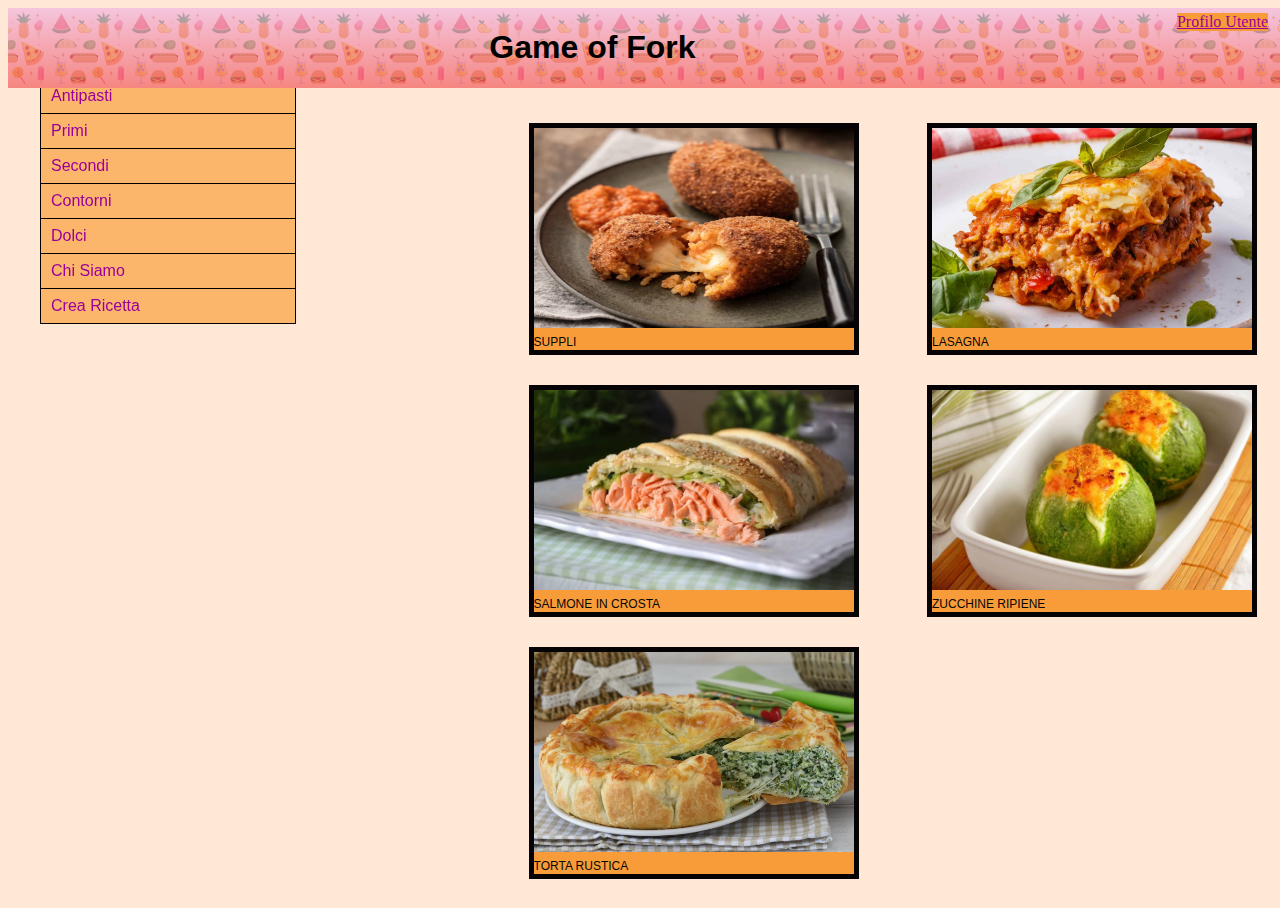
==== home/index.html @ 7d8c9e06 "Add files via upload" ====
<!DOCTYPE html>
<html lang="it">
<head>
    <meta charset="UTF-8">
    <meta name="viewport" content="width=device-width, initial-scale=1.0">
    <link rel="stylesheet" href="../bootstrap/css/bootstrap.css" /> 
    <link rel="stylesheet" href="style.css" /> 
    <title>Forum Cucina</title>
</head>
<body >
    <div class="header">
        <a class="btn btn-primary btn-lg" href="profiloutente/index.html" role="button">
            Profilo Utente
        </a>
        <h1> Game of Fork </h1>   
    </div>
   

    <div class="sinistra" style="float: left; text-align: justify; width:20%;">
        <nav> 
            <ul>
                <li><a href="#"> FORUM </a>
                    <ul>
                        <li><a href="#"> Partecipa ad una conversazione</a></li>
                        <li><a href="#"> Inizia una chat </a></li>
                    </ul>
                </li>
                <li><a href="#"> Home </a></li>
                <li><a href="#"> Antipasti</a>
                    <ul>
                        <li><a href="#">Freddi</a></li>
                        <li><a href="#"> Caldi </a></li>
                    </ul>
                </li>
                <li><a href="#"> Primi </a></li>
                <li><a href="#"> Secondi </a>
                    <ul>
                    <li><a href="#">Freddi</a></li>
                    <li><a href="#"> Caldi </a></li>
                    </ul>
                </li>
                <li><a href="#"> Contorni </a></li>
                <li><a href="#"> Dolci </a></li>
                <li><a href="#"> Chi Siamo </a></li>
                <li><a href="#"> Crea Ricetta </a></li>
            </ul>
        </nav>
        
    </div>
    <div id="container" style="float: right; text-align: justify; width: 60%;">
       <ul id="griglia">
           
           <li ><a href="#"><img class="imgw200" src="immagini/suppli.jpg" > <br>SUPPLI </a></li>
           <li> <a href="#"> <img  class="imgw200" src="immagini/Lasagna.jpg" ><br>  LASAGNA </a></li>
           <li> <a href="#"> <img class="imgw200" src="immagini/salmone-in-crosta.jpg" ><br> SALMONE IN CROSTA </a></li>
           <li> <a href="#"> <img class="imgw200" src="immagini/Zucchine-ripiene.jpg" ><br>  ZUCCHINE RIPIENE</a></li>
           <li> <a href="#"> <img class="imgw200" src="immagini/torta-ricotta-e-spinaci.jpg"><br>  TORTA RUSTICA </a></li>  

       </ul>

       
    </div>
    
</body>
</html>
---- home/style.css ----
html,
body {
  height: 100%;
  background-image: url(immagini/sfondochiaro.jpg);
}
.header{
    font-family:'Times New Roman', Times, serif;
    height:80px;
	width:100%;
	z-index:2;
    background-image: linear-gradient(rgba(240, 173, 214, 0.7),rgba(242, 83, 83, 0.7)), url(immagini/sfondo.jpg);
    background-position: center; 
    background-size: contain;
    position: fixed;
    

}

.btn{
    float: right;
    background-color: #f89c39;
    margin-top: 5px;
    margin-right: 20px;
    color:rgb(154, 1, 154);
    font-family:'Times New Roman', Times, serif;
   
}
.btn:hover{
   background-color:rgb(248, 248, 99);
   color:black;
}
h1{
    text-align: center;
    font-family:Verdana, Geneva, Tahoma, sans-serif;

}

.accordion{
    margin-top:100px;
}

#griglia{
    padding: 0;
    margin:0; 
}
#griglia > li{
    border: 5px solid #050303;
    display: inline-block;
    margin: 15px;
    background-color: #f89c39 ;
   


}


#container{
    display:grid;
    grid-template: 1fr 1fr 1fr;
    grid-auto-flow: column;
    text-align: center;
    padding: 0;
    margin: 0 auto;
    margin-top:100px;
}

#griglia li a{
    text-decoration:none;
    padding :0 0 0 0;
    margin: 0;
    font-size: 12px;
    color: rgb(8, 6, 6);
    font-family:Verdana, Geneva, Tahoma, sans-serif;
   
}
#griglia li a:hover{
    color:red;
}



.imgw200{
    width: 320px;
    height: 200px;
}




nav{
    font-family:Verdana, Geneva, Tahoma, sans-serif;
    height: 52px;
    width: 20%;
    position: fixed; /* il menu rimane fisso in alto*/
    left:40px;
    border-top: solid 1.5px black;
    
   
    

}

nav ul{
    list-style:none; /*spariscono pallini*/
    margin: 0 auto;
    padding: 0;
    width: 100%;
    max-width: 1200px;
    display: inline-block;
    
    

}

nav ul ul{
    display: none;
     width: 100%;
     border-top: solid 1.5px black;
    
}

nav ul li{

    
    overflow:auto;
    border-bottom: solid 1.5px black;
    

}

nav ul li:hover ul{
    display: block;
    
    
}
nav li a:hover{
    background-color:rgb(253, 86, 30);
    color:black;
    
}
nav ul li li{
    position: relative;
    float:none;
    width: 100%;
   
}
nav ul li li a {
    background-color: rgb(249, 226, 199);

}

nav ul li a{
    display: block;
    text-decoration:none;
    color:rgb(154, 1, 154);
    padding: 8px 10px;
    box-sizing: content-box;
    border-left: solid 1.5px black;
    border-right: solid 1.5px black;
    background-color: #fcb66c;
    

}
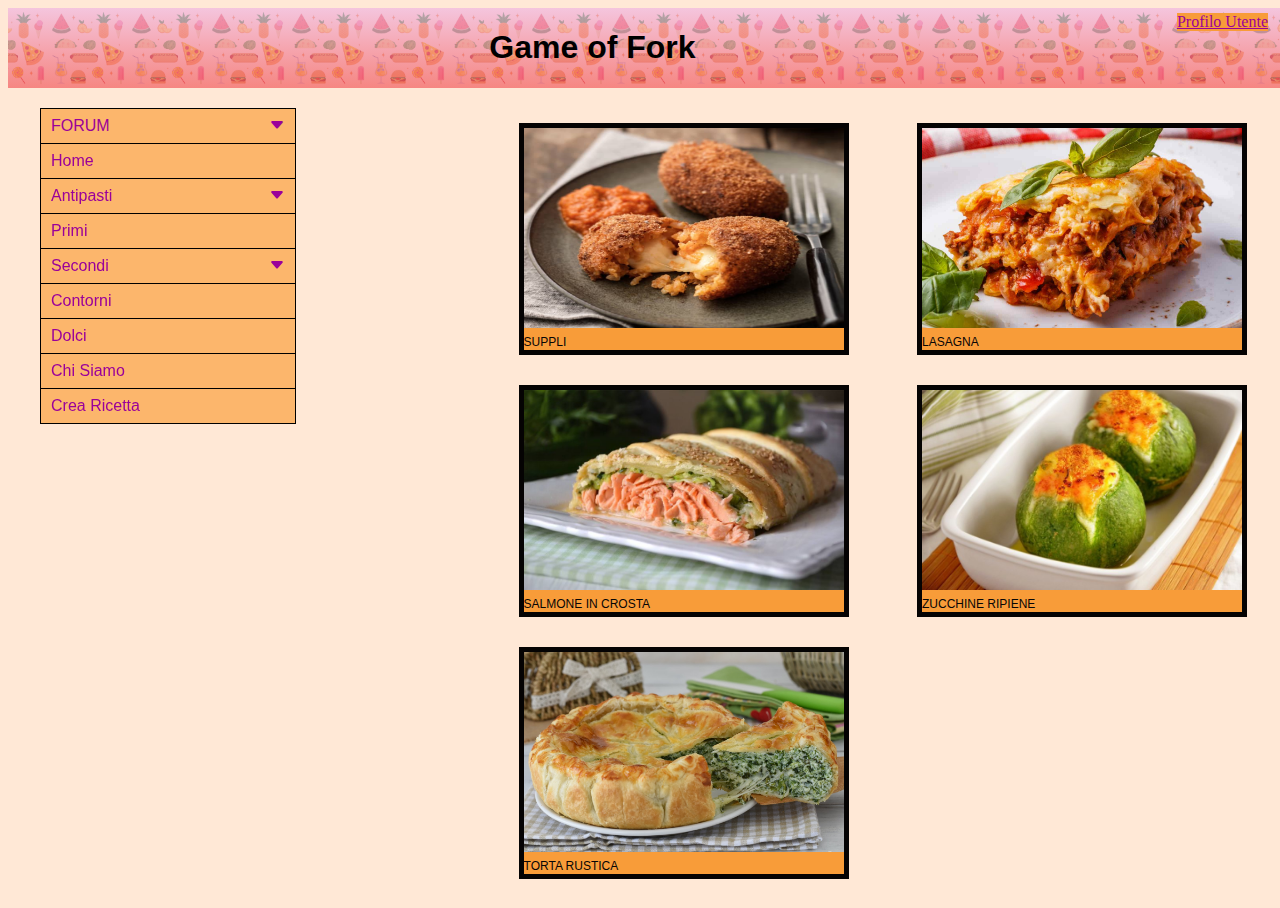
==== commit 6c731891: "Add files via upload" ====
--- a/home/index.html
+++ b/home/index.html
@@ -5,11 +5,12 @@
     <meta name="viewport" content="width=device-width, initial-scale=1.0">
     <link rel="stylesheet" href="../bootstrap/css/bootstrap.css" /> 
     <link rel="stylesheet" href="style.css" /> 
+    <link rel="stylesheet" href="https://cdn.jsdelivr.net/npm/bootstrap-icons@1.8.1/font/bootstrap-icons.css">
     <title>Forum Cucina</title>
 </head>
 <body >
     <div class="header">
-        <a class="btn btn-primary btn-lg" href="profiloutente/index.html" role="button">
+        <a class="btn btn-primary btn-lg" href="../profilo/index.html" role="button">
             Profilo Utente
         </a>
         <h1> Game of Fork </h1>   
@@ -19,21 +20,21 @@
     <div class="sinistra" style="float: left; text-align: justify; width:20%;">
         <nav> 
             <ul>
-                <li><a href="#"> FORUM </a>
+                <li><a href="#"> FORUM <i class="bi bi-caret-down-fill" style="float:right"> </i></a>
                     <ul>
                         <li><a href="#"> Partecipa ad una conversazione</a></li>
                         <li><a href="#"> Inizia una chat </a></li>
                     </ul>
                 </li>
                 <li><a href="#"> Home </a></li>
-                <li><a href="#"> Antipasti</a>
+                <li><a href="#"> Antipasti <i class="bi bi-caret-down-fill" style="float:right"> </i></a>
                     <ul>
                         <li><a href="#">Freddi</a></li>
                         <li><a href="#"> Caldi </a></li>
                     </ul>
                 </li>
                 <li><a href="#"> Primi </a></li>
-                <li><a href="#"> Secondi </a>
+                <li><a href="#"> Secondi <i class="bi bi-caret-down-fill" style="float:right"> </i></a>
                     <ul>
                     <li><a href="#">Freddi</a></li>
                     <li><a href="#"> Caldi </a></li>
@@ -51,7 +52,7 @@
        <ul id="griglia">
            
            <li ><a href="#"><img class="imgw200" src="immagini/suppli.jpg" > <br>SUPPLI </a></li>
-           <li> <a href="#"> <img  class="imgw200" src="immagini/Lasagna.jpg" ><br>  LASAGNA </a></li>
+           <li> <a href="../ricetta/index.html"> <img  class="imgw200" src="immagini/Lasagna.jpg" ><br>  LASAGNA </a></li>
            <li> <a href="#"> <img class="imgw200" src="immagini/salmone-in-crosta.jpg" ><br> SALMONE IN CROSTA </a></li>
            <li> <a href="#"> <img class="imgw200" src="immagini/Zucchine-ripiene.jpg" ><br>  ZUCCHINE RIPIENE</a></li>
            <li> <a href="#"> <img class="imgw200" src="immagini/torta-ricotta-e-spinaci.jpg"><br>  TORTA RUSTICA </a></li>  
--- a/home/style.css
+++ b/home/style.css
@@ -3,8 +3,11 @@
   height: 100%;
   background-image: url(immagini/sfondochiaro.jpg);
 }
+
+
+/*titolo*/
 .header{
-    font-family:'Times New Roman', Times, serif;
+    font-family:Verdana, Geneva, Tahoma, sans-serif;
     height:80px;
 	width:100%;
 	z-index:2;
@@ -23,6 +26,7 @@
     margin-right: 20px;
     color:rgb(154, 1, 154);
     font-family:'Times New Roman', Times, serif;
+    border: 0;
    
 }
 .btn:hover{
@@ -35,7 +39,10 @@
 
 }
 
-.accordion{
+
+
+
+.sinistra{
     margin-top:100px;
 }
 
@@ -56,12 +63,13 @@
 
 #container{
     display:grid;
-    grid-template: 1fr 1fr 1fr;
+    grid-template: 1fr 1fr;
     grid-auto-flow: column;
     text-align: center;
     padding: 0;
     margin: 0 auto;
     margin-top:100px;
+    margin-right:10px;
 }
 
 #griglia li a{
@@ -85,7 +93,7 @@
 }
 
 
-
+/*sinistra*/
 
 nav{
     font-family:Verdana, Geneva, Tahoma, sans-serif;
@@ -113,15 +121,13 @@
 }
 
 nav ul ul{
-    display: none;
+     display: none;
      width: 100%;
      border-top: solid 1.5px black;
     
 }
 
 nav ul li{
-
-    
     overflow:auto;
     border-bottom: solid 1.5px black;
     
@@ -136,6 +142,7 @@
 nav li a:hover{
     background-color:rgb(253, 86, 30);
     color:black;
+    
     
 }
 nav ul li li{
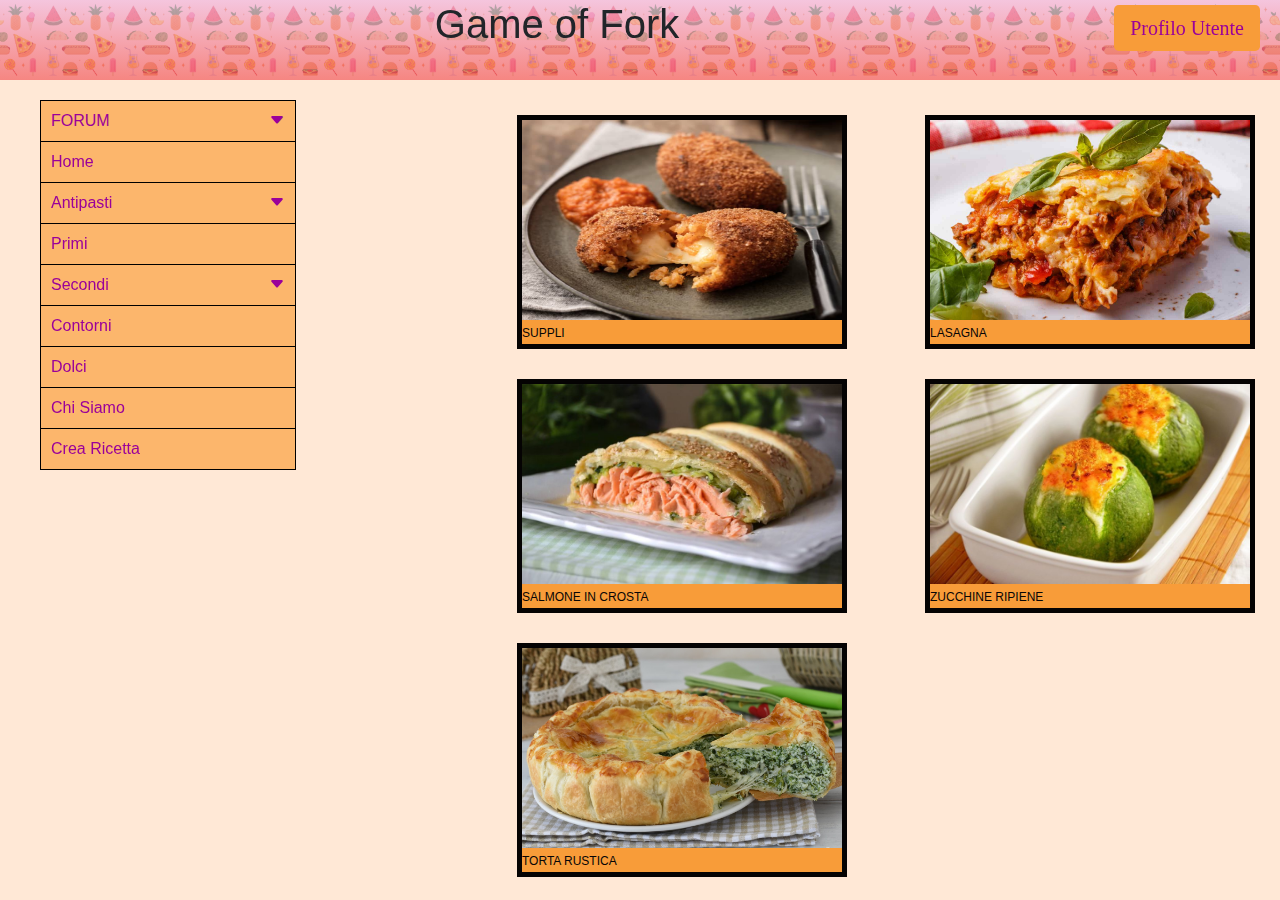
==== commit b7a64db8: "commit 9" ====
--- a/home/index.html
+++ b/home/index.html
@@ -51,11 +51,11 @@
     <div id="container" style="float: right; text-align: justify; width: 60%;">
        <ul id="griglia">
            
-           <li ><a href="#"><img class="imgw200" src="immagini/suppli.jpg" > <br>SUPPLI </a></li>
-           <li> <a href="../ricetta/index.html"> <img  class="imgw200" src="immagini/Lasagna.jpg" ><br>  LASAGNA </a></li>
-           <li> <a href="#"> <img class="imgw200" src="immagini/salmone-in-crosta.jpg" ><br> SALMONE IN CROSTA </a></li>
-           <li> <a href="#"> <img class="imgw200" src="immagini/Zucchine-ripiene.jpg" ><br>  ZUCCHINE RIPIENE</a></li>
-           <li> <a href="#"> <img class="imgw200" src="immagini/torta-ricotta-e-spinaci.jpg"><br>  TORTA RUSTICA </a></li>  
+           <li ><a href="#"><img class="imgw200" src="../immagini/suppli.jpg" > <br>SUPPLI </a></li>
+           <li> <a href="../ricetta/index.html"> <img  class="imgw200" src="../immagini/Lasagna.jpg" ><br>  LASAGNA </a></li>
+           <li> <a href="#"> <img class="imgw200" src="../immagini/salmone-in-crosta.jpg" ><br> SALMONE IN CROSTA </a></li>
+           <li> <a href="#"> <img class="imgw200" src="../immagini/Zucchine-ripiene.jpg" ><br>  ZUCCHINE RIPIENE</a></li>
+           <li> <a href="#"> <img class="imgw200" src="../immagini/torta-ricotta-e-spinaci.jpg"><br>  TORTA RUSTICA </a></li>  
 
        </ul>
 
--- a/home/style.css
+++ b/home/style.css
@@ -1,7 +1,7 @@
 html,
 body {
   height: 100%;
-  background-image: url(immagini/sfondochiaro.jpg);
+  background-image: url(../immagini/sfondochiaro.jpg);
 }
 
 
@@ -11,7 +11,7 @@
     height:80px;
 	width:100%;
 	z-index:2;
-    background-image: linear-gradient(rgba(240, 173, 214, 0.7),rgba(242, 83, 83, 0.7)), url(immagini/sfondo.jpg);
+    background-image: linear-gradient(rgba(240, 173, 214, 0.7),rgba(242, 83, 83, 0.7)), url(../immagini/sfondo.jpg);
     background-position: center; 
     background-size: contain;
     position: fixed;
